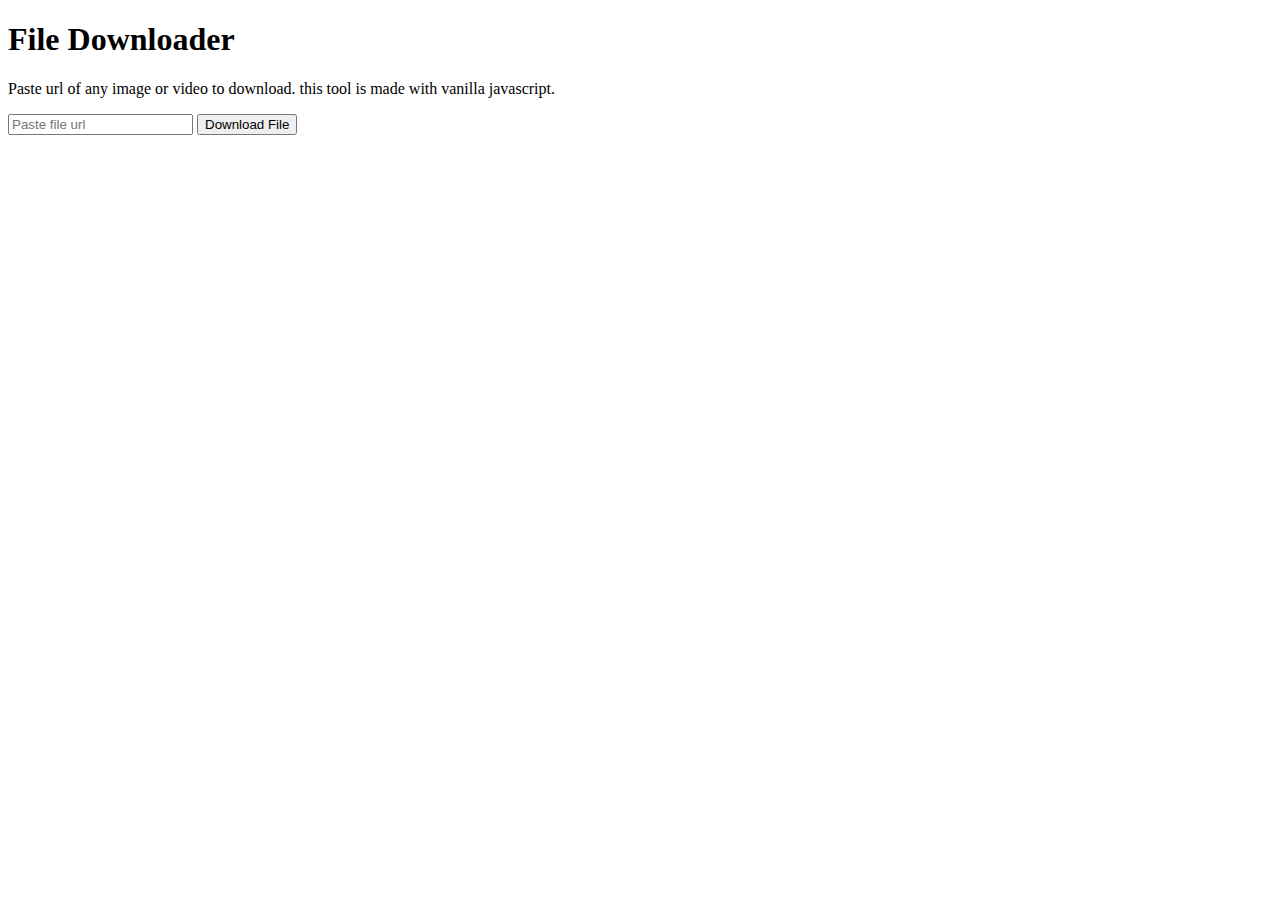
==== 02_FileDownloader/index.html @ d41d0093 "Start a new project: File Downloader with Javascript" ====
<!DOCTYPE html>
<html lang="en">

<head>
    <meta charset="UTF-8">
    <meta http-equiv="X-UA-Compatible" content="IE=edge">
    <meta name="viewport" content="width=device-width, initial-scale=1.0">
    <title>File Downloader | Irfan Arrosid</title>
    <link rel="stylesheet" href="main.css">
</head>

<body>

    <section class="wrapper">
        <h1>File Downloader</h1>
        <p>Paste url of any image or video to download. this tool is made with vanilla javascript.</p>
        <input type="url" placeholder="Paste file url">
        <button>Download File</button>
    </section>

    <script src="script.js"></script>
</body>

</html>
---- 02_FileDownloader/main.css ----
/* No CSS *//*# sourceMappingURL=main.css.map */
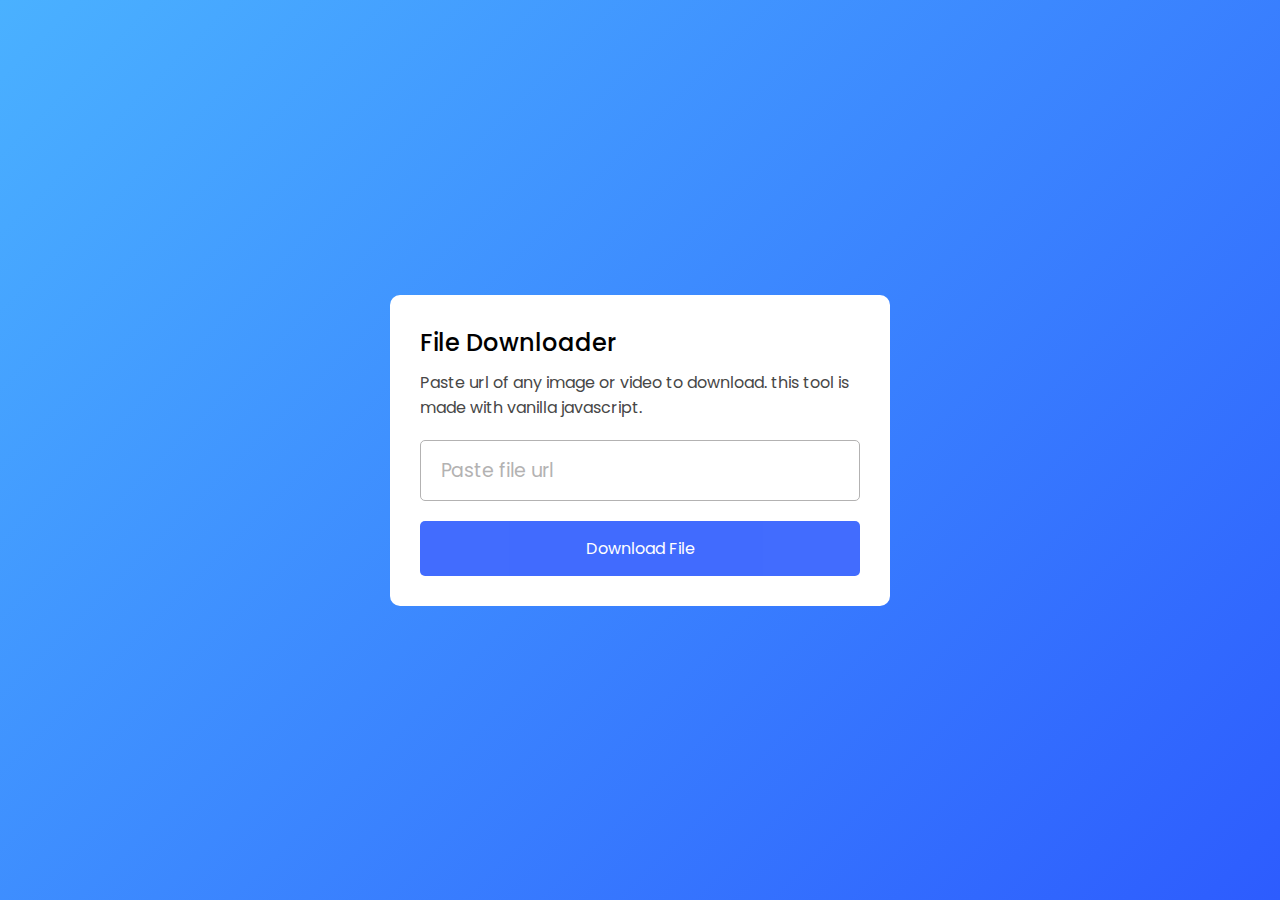
==== commit 34a1a02d: "Add styling css with scss" ====
--- a/02_FileDownloader/index.html
+++ b/02_FileDownloader/index.html
@@ -14,7 +14,7 @@
     <section class="wrapper">
         <h1>File Downloader</h1>
         <p>Paste url of any image or video to download. this tool is made with vanilla javascript.</p>
-        <input type="url" placeholder="Paste file url">
+        <input type="url" placeholder="Paste file url" required>
         <button>Download File</button>
     </section>
 
--- a/02_FileDownloader/main.css
+++ b/02_FileDownloader/main.css
@@ -1 +1,89 @@
-/* No CSS *//*# sourceMappingURL=main.css.map */+@import url("https://fonts.googleapis.com/css2?family=Poppins:wght@400;500;600;700&display=swap");
+* {
+  margin: 0;
+  padding: 0;
+  -webkit-box-sizing: border-box;
+          box-sizing: border-box;
+  font-family: 'Poppins', sans-serif;
+}
+
+body {
+  display: -webkit-box;
+  display: -ms-flexbox;
+  display: flex;
+  -webkit-box-pack: center;
+      -ms-flex-pack: center;
+          justify-content: center;
+  -webkit-box-align: center;
+      -ms-flex-align: center;
+          align-items: center;
+  background: linear-gradient(135deg, #4AB1FF, #2D5CFE);
+  min-height: 100vh;
+}
+
+.wrapper {
+  max-width: 500px;
+  background: #fff;
+  padding: 30px 30px;
+  border-radius: 10px;
+}
+
+.wrapper h1 {
+  font-size: 24px;
+  font-weight: 500;
+  margin-bottom: 10px;
+}
+
+.wrapper p {
+  font-size: 16px;
+  color: #474747;
+  margin-bottom: 20px;
+}
+
+.wrapper input {
+  width: 100%;
+  margin-bottom: 20px;
+  border-radius: 5px;
+  padding: 15px 20px;
+  font-size: 19px;
+  border: 1px solid #b3b2b2;
+  outline: none;
+}
+
+.wrapper input::-webkit-input-placeholder {
+  color: #b3b2b2;
+}
+
+.wrapper input:-ms-input-placeholder {
+  color: #b3b2b2;
+}
+
+.wrapper input::-ms-input-placeholder {
+  color: #b3b2b2;
+}
+
+.wrapper input::placeholder {
+  color: #b3b2b2;
+}
+
+.wrapper button {
+  width: 100%;
+  background: #2D5CFE;
+  opacity: 0.9;
+  padding: 15px 0;
+  border: none;
+  color: #fff;
+  border-radius: 5px;
+  font-size: 16px;
+  cursor: pointer;
+  -webkit-transition: 0.2s ease;
+  transition: 0.2s ease;
+}
+
+.wrapper button:hover {
+  background: #2D5CFE;
+  opacity: 0.8;
+  -webkit-transform: scale(0.98);
+          transform: scale(0.98);
+}
+/*# sourceMappingURL=main.css.map */